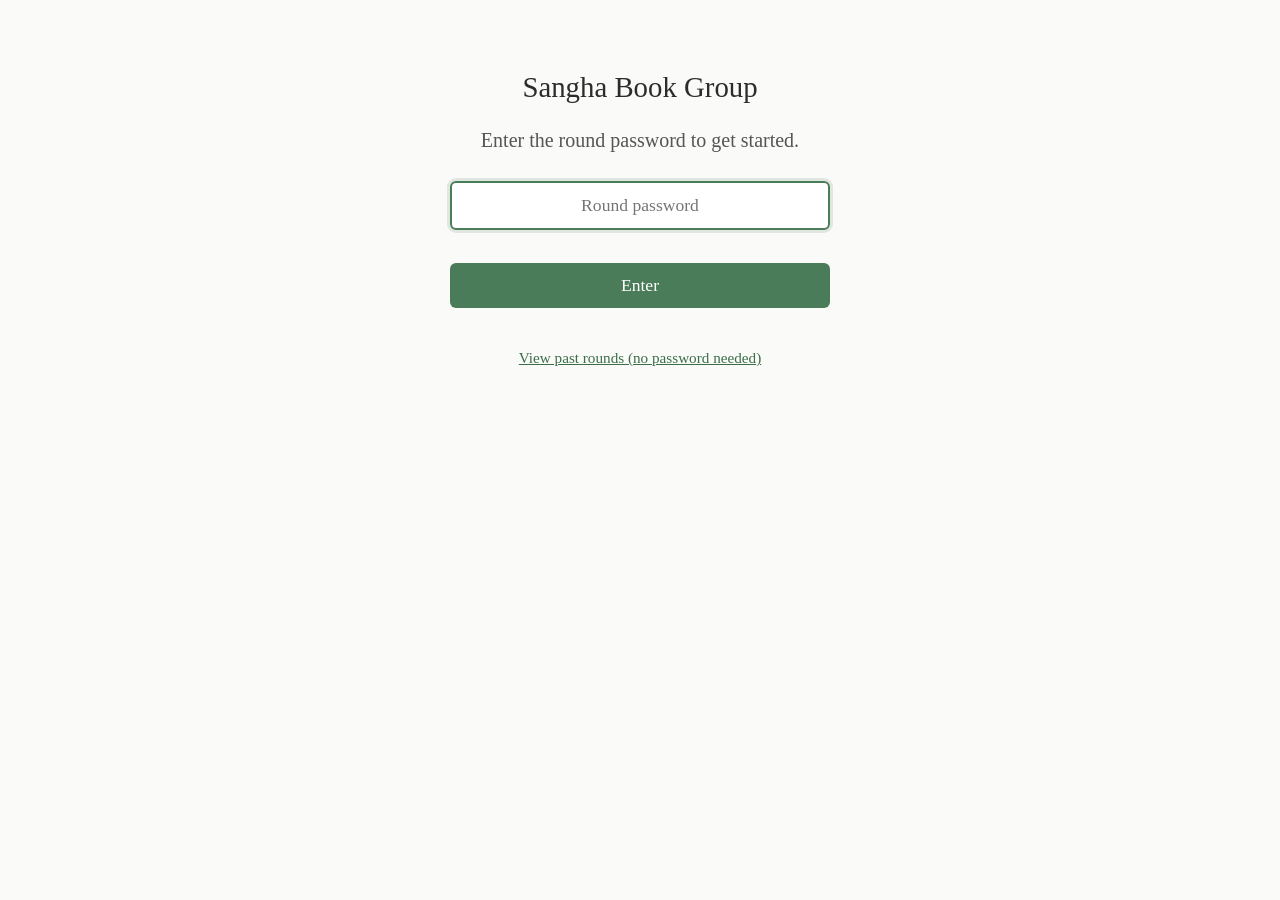
==== index.html @ d5770aac "Redesign landing page: two-column layout with status badges" ====
<!DOCTYPE html>
<html lang="en">
<head>
  <meta charset="UTF-8">
  <meta name="viewport" content="width=device-width, initial-scale=1.0">
  <title>Sangha Book Group</title>
  <link rel="stylesheet" href="styles.css">
</head>
<body>
  <div id="header"></div>

  <!-- Password Gate -->
  <div id="gate" class="gate-wrap">
    <h1>Sangha Book Group</h1>
    <p>Enter the round password to get started.</p>
    <div id="gateMsg" class="msg msg-error hidden"></div>
    <input type="password" id="gatePassword" placeholder="Round password" autofocus>
    <br>
    <button class="btn btn-primary" id="gateBtn" style="width:100%; margin-top:0.5rem;">Enter</button>
    <p style="margin-top:2rem;">
      <a href="history.html" style="font-size:0.95rem;">View past rounds (no password needed)</a>
    </p>
  </div>

  <!-- Landing Page (shown after auth) -->
  <div id="landing" class="page-wrap hidden">
    <div class="landing-top">
      <div>
        <h1 id="roundTitle" style="margin-bottom:0.15rem;">Book Group</h1>
        <p class="subtitle" style="border:none; padding-bottom:0; margin-bottom:0;">Welcome to this round of the Sangha Book Group.</p>
      </div>
      <div>
        <button class="btn btn-outline btn-small" id="signOutBtn">Sign out</button>
      </div>
    </div>

    <div id="landingMsg" class="msg msg-info hidden"></div>

    <div class="landing-grid">

      <!-- Column 1: Participate -->
      <div class="landing-col">
        <h2 class="col-heading">Participate</h2>

        <a href="suggest.html" id="suggestCard" class="card landing-card">
          <div class="card-header-row">
            <h3>Suggest a Book</h3>
            <span class="status-badge" id="suggestBadge">Loading...</span>
          </div>
          <p class="card-text">Recommend a book for the group to read next.</p>
        </a>

        <a href="vote.html" id="voteCard" class="card landing-card">
          <div class="card-header-row">
            <h3>Cast Your Vote</h3>
            <span class="status-badge" id="voteBadge">Loading...</span>
          </div>
          <p class="card-text">Rank the books in order of your preference.</p>
        </a>
      </div>

      <!-- Column 2: Browse -->
      <div class="landing-col">
        <h2 class="col-heading">Browse</h2>

        <a href="books.html" class="card landing-card">
          <div class="card-header-row">
            <h3>Book Submissions</h3>
            <span class="status-badge status-neutral" id="bookCountBadge">&hellip;</span>
          </div>
          <p class="card-text">See which books have been recommended this round.</p>
        </a>

        <a href="results.html" class="card landing-card">
          <div class="card-header-row">
            <h3>Vote Results</h3>
          </div>
          <p class="card-text">See how the ranked-choice vote is shaping up.</p>
        </a>

        <a href="history.html" class="card landing-card">
          <div class="card-header-row">
            <h3>Past Rounds</h3>
          </div>
          <p class="card-text">Browse books and results from previous rounds.</p>
        </a>
      </div>

    </div>

    <div class="site-footer">Iron Lotus Sangha &middot; Duluth</div>
  </div>

  <script src="app.js"></script>
  <script>
    const gate = document.getElementById('gate');
    const landing = document.getElementById('landing');
    const gateBtn = document.getElementById('gateBtn');
    const gatePassword = document.getElementById('gatePassword');

    // If already authenticated, go straight to landing
    if (Session.isAuthenticated()) {
      showLanding();
    }

    gateBtn.addEventListener('click', tryLogin);
    gatePassword.addEventListener('keydown', (e) => { if (e.key === 'Enter') tryLogin(); });

    // Sign out
    document.getElementById('signOutBtn').addEventListener('click', () => {
      Session.clear();
      landing.classList.add('hidden');
      gate.classList.remove('hidden');
      gatePassword.value = '';
      gatePassword.focus();
    });

    async function tryLogin() {
      hideMsg('gateMsg');
      const pw = gatePassword.value.trim();
      if (!pw) {
        showMsg('gateMsg', 'Please enter a password.');
        return;
      }

      gateBtn.disabled = true;
      gateBtn.textContent = 'Checking...';

      try {
        const result = await API.getRound('', pw);

        if (result.error) {
          showMsg('gateMsg', 'That password didn\'t work. Please check and try again.');
          gateBtn.disabled = false;
          gateBtn.textContent = 'Enter';
          return;
        }

        Session.set(result.name, pw);
        showLanding();
      } catch (err) {
        showMsg('gateMsg', 'Could not connect. Please try again in a moment.');
        gateBtn.disabled = false;
        gateBtn.textContent = 'Enter';
      }
    }

    async function showLanding() {
      gate.classList.add('hidden');
      landing.classList.remove('hidden');
      renderHeader(document.getElementById('header'));

      document.getElementById('roundTitle').textContent = Session.getRound();

      try {
        const round = await API.getRound(Session.getRound(), Session.getPassword());
        if (round.error) {
          Session.clear();
          gate.classList.remove('hidden');
          landing.classList.add('hidden');
          showMsg('gateMsg', 'Session expired. Please enter the password again.');
          return;
        }

        // Update suggestion card status
        const suggestBadge = document.getElementById('suggestBadge');
        const suggestCard = document.getElementById('suggestCard');
        if (round.submissionsOpen) {
          suggestBadge.textContent = 'Open';
          suggestBadge.className = 'status-badge status-open';
        } else {
          suggestBadge.textContent = 'Closed';
          suggestBadge.className = 'status-badge status-closed';
          suggestCard.classList.add('card-disabled');
        }

        // Update vote card status
        const voteBadge = document.getElementById('voteBadge');
        const voteCard = document.getElementById('voteCard');
        if (round.votingOpen) {
          voteBadge.textContent = 'Open';
          voteBadge.className = 'status-badge status-open';
        } else {
          voteBadge.textContent = 'Not yet open';
          voteBadge.className = 'status-badge status-closed';
          voteCard.classList.add('card-disabled');
        }

        // Get book count
        const books = await API.getSuggestions();
        if (Array.isArray(books)) {
          const badge = document.getElementById('bookCountBadge');
          badge.textContent = `${books.length} book${books.length !== 1 ? 's' : ''}`;
        }

      } catch (err) {
        // Fail gracefully — landing page still works
      }
    }
  </script>
</body>
</html>
---- styles.css ----
/* ============================================================
   SANGHA BOOK GROUP — Shared Styles
   Clean, minimal, large text for 75+ audience
   ============================================================ */

* { box-sizing: border-box; margin: 0; padding: 0; }

body {
  font-family: Georgia, "Times New Roman", serif;
  font-size: 20px;
  line-height: 1.65;
  color: #1a1a1a;
  background: #fafaf8;
  padding: 0;
}

a { color: #3b6e48; }
a:hover { text-decoration: none; }

/* -- Layout -- */

.page-wrap {
  max-width: 700px;
  margin: 0 auto;
  padding: 2rem 1.25rem 3rem;
}

.page-wrap.wide { max-width: 850px; }

/* -- Header / Nav -- */

.site-header {
  border-bottom: 1px solid #ddd;
  background: #fff;
  padding: 1rem 1.25rem;
}

.site-header-inner {
  max-width: 850px;
  margin: 0 auto;
  display: flex;
  align-items: center;
  justify-content: space-between;
  flex-wrap: wrap;
  gap: 0.75rem;
}

.site-title {
  font-size: 1.15rem;
  font-weight: bold;
  color: #2c2c2c;
  text-decoration: none;
}

.site-title:hover { color: #3b6e48; }

.site-nav {
  display: flex;
  gap: 1.25rem;
  flex-wrap: wrap;
}

.site-nav a {
  font-size: 0.95rem;
  color: #555;
  text-decoration: none;
}

.site-nav a:hover,
.site-nav a.active { color: #3b6e48; text-decoration: underline; }

/* -- Typography -- */

h1 {
  font-size: 1.8rem;
  font-weight: normal;
  margin-bottom: 0.5rem;
  color: #2c2c2c;
}

h2 {
  font-size: 1.35rem;
  font-weight: normal;
  margin-bottom: 0.5rem;
  color: #2c2c2c;
}

h3 {
  font-size: 1.1rem;
  font-weight: bold;
  margin-bottom: 0.3rem;
  color: #333;
}

.subtitle {
  font-size: 1.05rem;
  color: #555;
  margin-bottom: 2rem;
  padding-bottom: 1.25rem;
  border-bottom: 1px solid #ddd;
}

/* -- Forms -- */

label {
  display: block;
  font-size: 1.1rem;
  font-weight: bold;
  margin-bottom: 0.4rem;
  color: #333;
}

.hint {
  font-size: 0.9rem;
  color: #666;
  font-style: italic;
  margin-bottom: 0.5rem;
}

input[type="text"],
input[type="url"],
input[type="email"],
input[type="password"],
textarea,
select {
  width: 100%;
  font-family: Georgia, "Times New Roman", serif;
  font-size: 1.1rem;
  padding: 0.75rem 1rem;
  border: 2px solid #bbb;
  border-radius: 6px;
  background: #fff;
  color: #1a1a1a;
  margin-bottom: 1.6rem;
  transition: border-color 0.2s;
}

textarea { min-height: 100px; resize: vertical; }

input:focus, textarea:focus, select:focus {
  outline: none;
  border-color: #4a7c59;
  box-shadow: 0 0 0 3px rgba(74, 124, 89, 0.15);
}

.required::after { content: " *"; color: #b44; }

.optional-tag { font-weight: normal; font-size: 0.85rem; color: #888; }

/* -- Buttons -- */

.btn {
  font-family: Georgia, "Times New Roman", serif;
  font-size: 1.1rem;
  padding: 0.75rem 2rem;
  border: none;
  border-radius: 6px;
  cursor: pointer;
  transition: background 0.2s, border-color 0.2s;
  text-decoration: none;
  display: inline-block;
}

.btn:focus { outline: 3px solid #4a7c59; outline-offset: 3px; }
.btn:disabled { opacity: 0.5; cursor: not-allowed; }

.btn-primary { background: #4a7c59; color: #fff; }
.btn-primary:hover { background: #3d6a4b; }

.btn-outline {
  background: #fff;
  color: #4a7c59;
  border: 2px solid #4a7c59;
}
.btn-outline:hover { background: #4a7c59; color: #fff; }

.btn-danger { background: #b44; color: #fff; }
.btn-danger:hover { background: #933; }

.btn-small { font-size: 0.95rem; padding: 0.5rem 1.25rem; }

/* -- Cards -- */

.card {
  background: #fff;
  border: 2px solid #ddd;
  border-radius: 8px;
  padding: 1.5rem;
  margin-bottom: 1.25rem;
  transition: border-color 0.2s;
}

.card.selected {
  border-color: #4a7c59;
  background: #f5faf6;
}

.card-title {
  font-size: 1.25rem;
  font-weight: bold;
  color: #2c2c2c;
  margin-bottom: 0.15rem;
}

.card-author {
  font-size: 1rem;
  color: #666;
  margin-bottom: 0.75rem;
}

.card-text {
  font-size: 1rem;
  color: #444;
  line-height: 1.7;
  margin-bottom: 0.75rem;
}

.card-meta {
  display: flex;
  align-items: center;
  gap: 1.25rem;
  flex-wrap: wrap;
  font-size: 0.9rem;
  color: #888;
}

/* -- Messages -- */

.msg {
  border-radius: 8px;
  padding: 1.25rem;
  margin-bottom: 1.5rem;
  font-size: 1.05rem;
}

.msg-success {
  background: #e8f5e9;
  border: 2px solid #4a7c59;
  color: #2c5e3a;
}

.msg-error {
  background: #fde8e8;
  border: 2px solid #c44;
  color: #922;
}

.msg-info {
  background: #e8f0fa;
  border: 2px solid #4a78b4;
  color: #2a4a7c;
}

.msg-warning {
  background: #fef9e7;
  border: 2px solid #c9a227;
  color: #7a6010;
}

.hidden { display: none !important; }

/* -- Password Gate -- */

.gate-wrap {
  max-width: 420px;
  margin: 4rem auto;
  text-align: center;
  padding: 0 1.25rem;
}

.gate-wrap h1 { margin-bottom: 0.75rem; }
.gate-wrap p { margin-bottom: 1.5rem; color: #555; }
.gate-wrap input { text-align: center; }

/* -- Results / RCV -- */

.round-label {
  display: inline-block;
  font-size: 0.85rem;
  padding: 0.25rem 0.75rem;
  border-radius: 4px;
  font-weight: bold;
}

.round-active { background: #e8f5e9; color: #2c5e3a; }
.round-closed { background: #eee; color: #666; }

.elimination-round {
  background: #fff;
  border: 1px solid #ddd;
  border-radius: 8px;
  padding: 1.25rem;
  margin-bottom: 1rem;
}

.elimination-round h3 { margin-bottom: 0.75rem; }

.bar-row {
  display: flex;
  align-items: center;
  gap: 0.75rem;
  margin-bottom: 0.5rem;
  font-size: 0.95rem;
}

.bar-label { flex: 0 0 200px; text-align: right; }
.bar-track { flex: 1; height: 28px; background: #eee; border-radius: 4px; overflow: hidden; }
.bar-fill { height: 100%; background: #4a7c59; border-radius: 4px; transition: width 0.4s; }
.bar-fill.eliminated { background: #ccc; }
.bar-fill.winner { background: #2c5e3a; }
.bar-count { flex: 0 0 50px; font-size: 0.9rem; color: #666; }

/* -- Drag & Drop Ranking -- */

.rank-list { list-style: none; padding: 0; margin-bottom: 1.5rem; }

.rank-item {
  display: flex;
  align-items: center;
  gap: 1rem;
  background: #fff;
  border: 2px solid #ddd;
  border-radius: 8px;
  padding: 1rem 1.25rem;
  margin-bottom: 0.5rem;
  cursor: grab;
  user-select: none;
  transition: border-color 0.2s, box-shadow 0.2s;
}

.rank-item:active { cursor: grabbing; }

.rank-item.dragging {
  opacity: 0.5;
  border-color: #4a7c59;
}

.rank-item.drag-over {
  border-color: #4a7c59;
  box-shadow: 0 0 0 3px rgba(74, 124, 89, 0.15);
}

.rank-number {
  flex: 0 0 36px;
  height: 36px;
  border-radius: 50%;
  background: #4a7c59;
  color: #fff;
  display: flex;
  align-items: center;
  justify-content: center;
  font-size: 1rem;
  font-weight: bold;
}

.rank-book-info { flex: 1; }

.rank-book-title { font-weight: bold; font-size: 1.05rem; }
.rank-book-author { font-size: 0.9rem; color: #666; }

.rank-arrows {
  display: flex;
  flex-direction: column;
  gap: 0.25rem;
}

.rank-arrows button {
  background: none;
  border: 1px solid #ccc;
  border-radius: 4px;
  padding: 0.2rem 0.6rem;
  cursor: pointer;
  font-size: 1rem;
  line-height: 1;
  color: #555;
}

.rank-arrows button:hover { background: #eee; }
.rank-arrows button:disabled { opacity: 0.3; cursor: not-allowed; }

/* -- Landing Page Grid -- */

.landing-top {
  display: flex;
  align-items: flex-start;
  justify-content: space-between;
  gap: 1rem;
  margin-bottom: 2rem;
  padding-bottom: 1.25rem;
  border-bottom: 1px solid #ddd;
}

.col-heading {
  font-size: 0.9rem;
  text-transform: uppercase;
  letter-spacing: 0.08em;
  color: #888;
  margin-bottom: 0.75rem;
  font-weight: bold;
}

.landing-grid {
  display: grid;
  grid-template-columns: 1fr 1fr;
  gap: 2rem;
}

.landing-card {
  display: block;
  text-decoration: none !important;
  color: inherit !important;
  margin-bottom: 0.75rem;
}

.landing-card:hover {
  border-color: #4a7c59;
}

.landing-card.card-disabled {
  opacity: 0.5;
  pointer-events: none;
}

.card-header-row {
  display: flex;
  align-items: center;
  justify-content: space-between;
  gap: 0.75rem;
  margin-bottom: 0.3rem;
}

.card-header-row h3 { margin-bottom: 0; }

/* -- Status Badges -- */

.status-badge {
  display: inline-block;
  font-size: 0.8rem;
  font-weight: bold;
  padding: 0.2rem 0.65rem;
  border-radius: 12px;
  white-space: nowrap;
  font-family: -apple-system, BlinkMacSystemFont, "Segoe UI", sans-serif;
}

.status-open {
  background: #e8f5e9;
  color: #2c5e3a;
}

.status-closed {
  background: #f0f0f0;
  color: #777;
}

.status-neutral {
  background: #e8f0fa;
  color: #2a4a7c;
}

@media (max-width: 600px) {
  .landing-grid {
    grid-template-columns: 1fr;
    gap: 1.5rem;
  }
  .landing-top {
    flex-direction: column;
  }
}

/* -- Footer -- */

.site-footer {
  margin-top: 3rem;
  padding-top: 1.25rem;
  border-top: 1px solid #ddd;
  font-size: 0.85rem;
  color: #888;
  text-align: center;
}

/* -- Loading -- */

.spinner {
  display: inline-block;
  width: 24px;
  height: 24px;
  border: 3px solid #ddd;
  border-top-color: #4a7c59;
  border-radius: 50%;
  animation: spin 0.7s linear infinite;
  vertical-align: middle;
  margin-right: 0.5rem;
}

@keyframes spin { to { transform: rotate(360deg); } }

.loading-text { color: #666; font-size: 1.05rem; }

/* -- Responsive -- */

@media (max-width: 600px) {
  body { font-size: 18px; }
  h1 { font-size: 1.5rem; }
  .bar-label { flex: 0 0 120px; font-size: 0.85rem; }
  .site-header-inner { flex-direction: column; align-items: flex-start; }
}
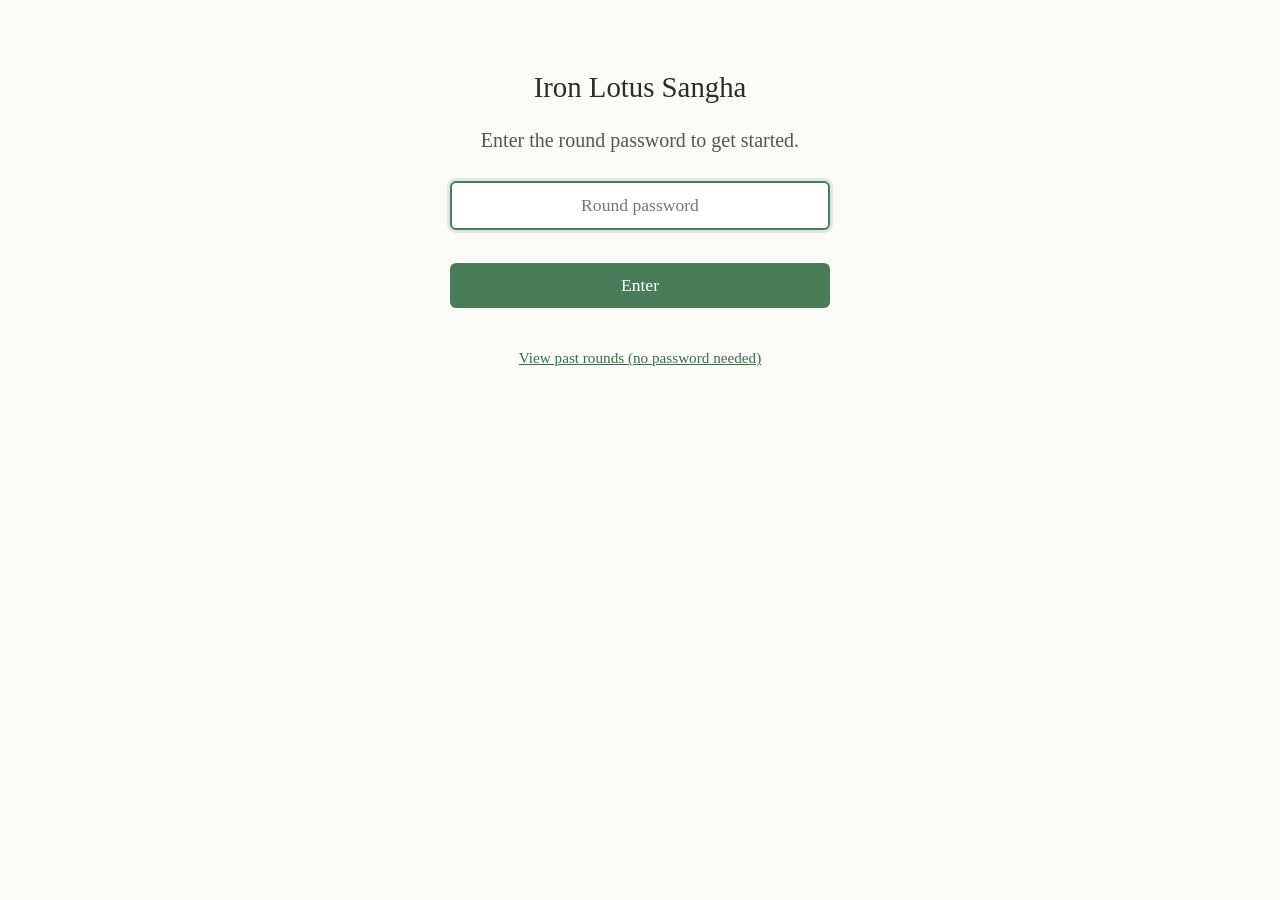
==== commit 6c58b2b2: "Rename to Iron Lotus Sangha, add Goodreads link on suggest page" ====
--- a/index.html
+++ b/index.html
@@ -3,7 +3,7 @@
 <head>
   <meta charset="UTF-8">
   <meta name="viewport" content="width=device-width, initial-scale=1.0">
-  <title>Sangha Book Group</title>
+  <title>Iron Lotus Sangha</title>
   <link rel="stylesheet" href="styles.css">
 </head>
 <body>
@@ -11,7 +11,7 @@
 
   <!-- Password Gate -->
   <div id="gate" class="gate-wrap">
-    <h1>Sangha Book Group</h1>
+    <h1>Iron Lotus Sangha</h1>
     <p>Enter the round password to get started.</p>
     <div id="gateMsg" class="msg msg-error hidden"></div>
     <input type="password" id="gatePassword" placeholder="Round password" autofocus>
@@ -27,7 +27,7 @@
     <div class="landing-top">
       <div>
         <h1 id="roundTitle" style="margin-bottom:0.15rem;">Book Group</h1>
-        <p class="subtitle" style="border:none; padding-bottom:0; margin-bottom:0;">Welcome to this round of the Sangha Book Group.</p>
+        <p class="subtitle" style="border:none; padding-bottom:0; margin-bottom:0;">Welcome to this round of the Iron Lotus Sangha book group.</p>
       </div>
       <div>
         <button class="btn btn-outline btn-small" id="signOutBtn">Sign out</button>
